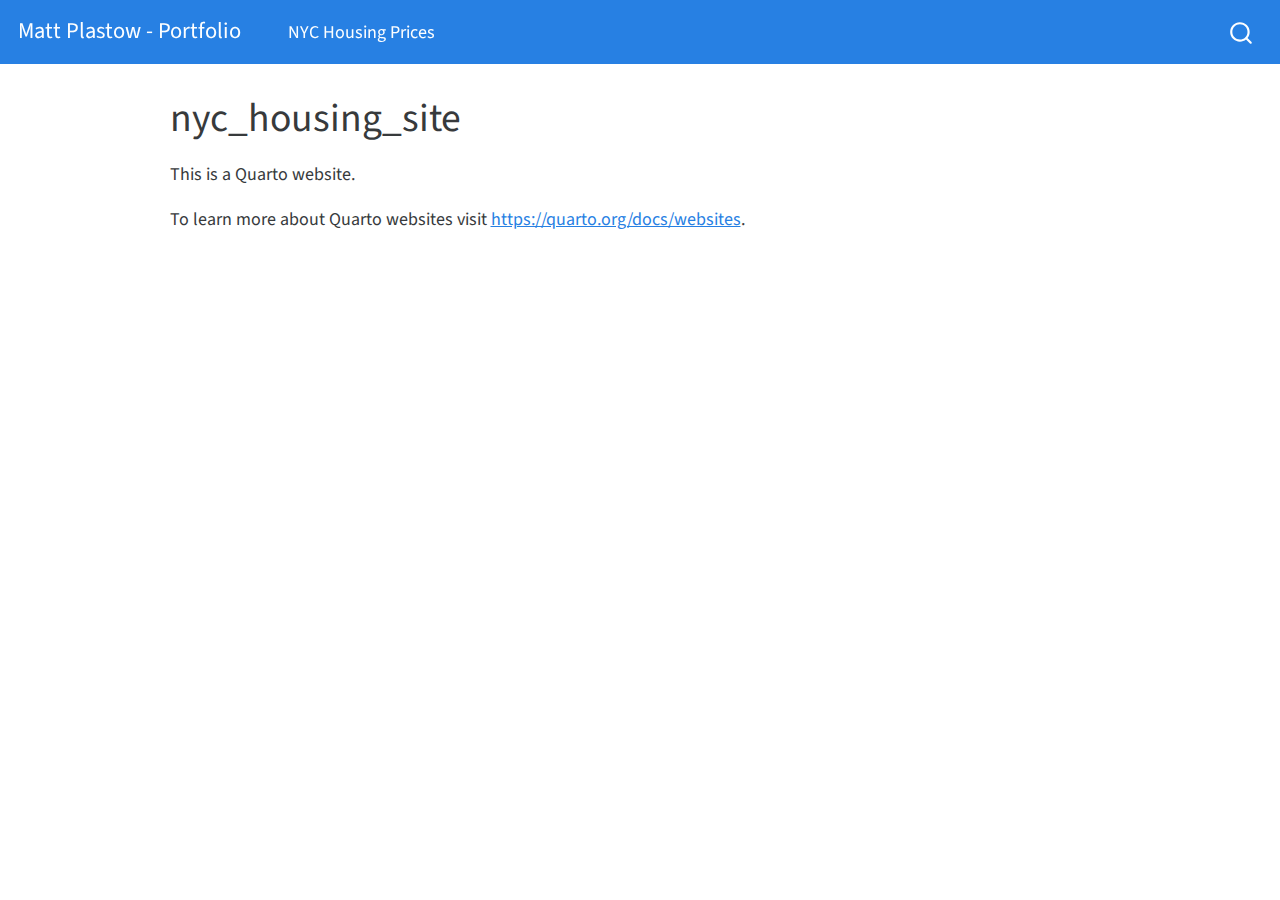
==== docs/index.html @ 540d97c2 "Quarto website" ====
<!DOCTYPE html>
<html xmlns="http://www.w3.org/1999/xhtml" lang="en" xml:lang="en"><head>

<meta charset="utf-8">
<meta name="generator" content="quarto-1.1.251">

<meta name="viewport" content="width=device-width, initial-scale=1.0, user-scalable=yes">


<title>Matt Plastow - Portfolio - nyc_housing_site</title>
<style>
code{white-space: pre-wrap;}
span.smallcaps{font-variant: small-caps;}
div.columns{display: flex; gap: min(4vw, 1.5em);}
div.column{flex: auto; overflow-x: auto;}
div.hanging-indent{margin-left: 1.5em; text-indent: -1.5em;}
ul.task-list{list-style: none;}
ul.task-list li input[type="checkbox"] {
  width: 0.8em;
  margin: 0 0.8em 0.2em -1.6em;
  vertical-align: middle;
}
</style>


<script src="site_libs/quarto-nav/quarto-nav.js"></script>
<script src="site_libs/quarto-nav/headroom.min.js"></script>
<script src="site_libs/clipboard/clipboard.min.js"></script>
<script src="site_libs/quarto-search/autocomplete.umd.js"></script>
<script src="site_libs/quarto-search/fuse.min.js"></script>
<script src="site_libs/quarto-search/quarto-search.js"></script>
<meta name="quarto:offset" content="./">
<script src="site_libs/quarto-html/quarto.js"></script>
<script src="site_libs/quarto-html/popper.min.js"></script>
<script src="site_libs/quarto-html/tippy.umd.min.js"></script>
<script src="site_libs/quarto-html/anchor.min.js"></script>
<link href="site_libs/quarto-html/tippy.css" rel="stylesheet">
<link href="site_libs/quarto-html/quarto-syntax-highlighting.css" rel="stylesheet" id="quarto-text-highlighting-styles">
<script src="site_libs/bootstrap/bootstrap.min.js"></script>
<link href="site_libs/bootstrap/bootstrap-icons.css" rel="stylesheet">
<link href="site_libs/bootstrap/bootstrap.min.css" rel="stylesheet" id="quarto-bootstrap" data-mode="light">
<script id="quarto-search-options" type="application/json">{
  "location": "navbar",
  "copy-button": false,
  "collapse-after": 3,
  "panel-placement": "end",
  "type": "overlay",
  "limit": 20,
  "language": {
    "search-no-results-text": "No results",
    "search-matching-documents-text": "matching documents",
    "search-copy-link-title": "Copy link to search",
    "search-hide-matches-text": "Hide additional matches",
    "search-more-match-text": "more match in this document",
    "search-more-matches-text": "more matches in this document",
    "search-clear-button-title": "Clear",
    "search-detached-cancel-button-title": "Cancel",
    "search-submit-button-title": "Submit"
  }
}</script>


<link rel="stylesheet" href="styles.css">
</head>

<body class="nav-fixed">

<div id="quarto-search-results"></div>
  <header id="quarto-header" class="headroom fixed-top">
    <nav class="navbar navbar-expand-lg navbar-dark ">
      <div class="navbar-container container-fluid">
      <div class="navbar-brand-container">
    <a class="navbar-brand" href="./index.html">
    <span class="navbar-title">Matt Plastow - Portfolio</span>
    </a>
  </div>
          <button class="navbar-toggler" type="button" data-bs-toggle="collapse" data-bs-target="#navbarCollapse" aria-controls="navbarCollapse" aria-expanded="false" aria-label="Toggle navigation" onclick="if (window.quartoToggleHeadroom) { window.quartoToggleHeadroom(); }">
  <span class="navbar-toggler-icon"></span>
</button>
          <div class="collapse navbar-collapse" id="navbarCollapse">
            <ul class="navbar-nav navbar-nav-scroll me-auto">
  <li class="nav-item">
    <a class="nav-link" href="./analysis_main_final.html">NYC Housing Prices</a>
  </li>  
</ul>
              <div id="quarto-search" class="" title="Search"></div>
          </div> <!-- /navcollapse -->
      </div> <!-- /container-fluid -->
    </nav>
</header>
<!-- content -->
<div id="quarto-content" class="quarto-container page-columns page-rows-contents page-layout-article page-navbar">
<!-- sidebar -->
<!-- margin-sidebar -->
    <div id="quarto-margin-sidebar" class="sidebar margin-sidebar">
        
    </div>
<!-- main -->
<main class="content" id="quarto-document-content">

<header id="title-block-header" class="quarto-title-block default">
<div class="quarto-title">
<h1 class="title">nyc_housing_site</h1>
</div>



<div class="quarto-title-meta">

    
    
  </div>
  

</header>

<p>This is a Quarto website.</p>
<p>To learn more about Quarto websites visit <a href="https://quarto.org/docs/websites" class="uri">https://quarto.org/docs/websites</a>.</p>



</main> <!-- /main -->
<script id="quarto-html-after-body" type="application/javascript">
window.document.addEventListener("DOMContentLoaded", function (event) {
  const toggleBodyColorMode = (bsSheetEl) => {
    const mode = bsSheetEl.getAttribute("data-mode");
    const bodyEl = window.document.querySelector("body");
    if (mode === "dark") {
      bodyEl.classList.add("quarto-dark");
      bodyEl.classList.remove("quarto-light");
    } else {
      bodyEl.classList.add("quarto-light");
      bodyEl.classList.remove("quarto-dark");
    }
  }
  const toggleBodyColorPrimary = () => {
    const bsSheetEl = window.document.querySelector("link#quarto-bootstrap");
    if (bsSheetEl) {
      toggleBodyColorMode(bsSheetEl);
    }
  }
  toggleBodyColorPrimary();  
  const icon = "";
  const anchorJS = new window.AnchorJS();
  anchorJS.options = {
    placement: 'right',
    icon: icon
  };
  anchorJS.add('.anchored');
  const clipboard = new window.ClipboardJS('.code-copy-button', {
    target: function(trigger) {
      return trigger.previousElementSibling;
    }
  });
  clipboard.on('success', function(e) {
    // button target
    const button = e.trigger;
    // don't keep focus
    button.blur();
    // flash "checked"
    button.classList.add('code-copy-button-checked');
    var currentTitle = button.getAttribute("title");
    button.setAttribute("title", "Copied!");
    setTimeout(function() {
      button.setAttribute("title", currentTitle);
      button.classList.remove('code-copy-button-checked');
    }, 1000);
    // clear code selection
    e.clearSelection();
  });
  function tippyHover(el, contentFn) {
    const config = {
      allowHTML: true,
      content: contentFn,
      maxWidth: 500,
      delay: 100,
      arrow: false,
      appendTo: function(el) {
          return el.parentElement;
      },
      interactive: true,
      interactiveBorder: 10,
      theme: 'quarto',
      placement: 'bottom-start'
    };
    window.tippy(el, config); 
  }
  const noterefs = window.document.querySelectorAll('a[role="doc-noteref"]');
  for (var i=0; i<noterefs.length; i++) {
    const ref = noterefs[i];
    tippyHover(ref, function() {
      // use id or data attribute instead here
      let href = ref.getAttribute('data-footnote-href') || ref.getAttribute('href');
      try { href = new URL(href).hash; } catch {}
      const id = href.replace(/^#\/?/, "");
      const note = window.document.getElementById(id);
      return note.innerHTML;
    });
  }
  var bibliorefs = window.document.querySelectorAll('a[role="doc-biblioref"]');
  for (var i=0; i<bibliorefs.length; i++) {
    const ref = bibliorefs[i];
    const cites = ref.parentNode.getAttribute('data-cites').split(' ');
    tippyHover(ref, function() {
      var popup = window.document.createElement('div');
      cites.forEach(function(cite) {
        var citeDiv = window.document.createElement('div');
        citeDiv.classList.add('hanging-indent');
        citeDiv.classList.add('csl-entry');
        var biblioDiv = window.document.getElementById('ref-' + cite);
        if (biblioDiv) {
          citeDiv.innerHTML = biblioDiv.innerHTML;
        }
        popup.appendChild(citeDiv);
      });
      return popup.innerHTML;
    });
  }
});
</script>
</div> <!-- /content -->



</body></html>
---- docs/site_libs/quarto-html/tippy.css ----
.tippy-box[data-animation=fade][data-state=hidden]{opacity:0}[data-tippy-root]{max-width:calc(100vw - 10px)}.tippy-box{position:relative;background-color:#333;color:#fff;border-radius:4px;font-size:14px;line-height:1.4;white-space:normal;outline:0;transition-property:transform,visibility,opacity}.tippy-box[data-placement^=top]>.tippy-arrow{bottom:0}.tippy-box[data-placement^=top]>.tippy-arrow:before{bottom:-7px;left:0;border-width:8px 8px 0;border-top-color:initial;transform-origin:center top}.tippy-box[data-placement^=bottom]>.tippy-arrow{top:0}.tippy-box[data-placement^=bottom]>.tippy-arrow:before{top:-7px;left:0;border-width:0 8px 8px;border-bottom-color:initial;transform-origin:center bottom}.tippy-box[data-placement^=left]>.tippy-arrow{right:0}.tippy-box[data-placement^=left]>.tippy-arrow:before{border-width:8px 0 8px 8px;border-left-color:initial;right:-7px;transform-origin:center left}.tippy-box[data-placement^=right]>.tippy-arrow{left:0}.tippy-box[data-placement^=right]>.tippy-arrow:before{left:-7px;border-width:8px 8px 8px 0;border-right-color:initial;transform-origin:center right}.tippy-box[data-inertia][data-state=visible]{transition-timing-function:cubic-bezier(.54,1.5,.38,1.11)}.tippy-arrow{width:16px;height:16px;color:#333}.tippy-arrow:before{content:"";position:absolute;border-color:transparent;border-style:solid}.tippy-content{position:relative;padding:5px 9px;z-index:1}
---- docs/site_libs/quarto-html/quarto-syntax-highlighting.css ----
/* quarto syntax highlight colors */
:root {
  --quarto-hl-ot-color: #003B4F;
  --quarto-hl-at-color: #657422;
  --quarto-hl-ss-color: #20794D;
  --quarto-hl-an-color: #5E5E5E;
  --quarto-hl-fu-color: #4758AB;
  --quarto-hl-st-color: #20794D;
  --quarto-hl-cf-color: #003B4F;
  --quarto-hl-op-color: #5E5E5E;
  --quarto-hl-er-color: #AD0000;
  --quarto-hl-bn-color: #AD0000;
  --quarto-hl-al-color: #AD0000;
  --quarto-hl-va-color: #111111;
  --quarto-hl-bu-color: inherit;
  --quarto-hl-ex-color: inherit;
  --quarto-hl-pp-color: #AD0000;
  --quarto-hl-in-color: #5E5E5E;
  --quarto-hl-vs-color: #20794D;
  --quarto-hl-wa-color: #5E5E5E;
  --quarto-hl-do-color: #5E5E5E;
  --quarto-hl-im-color: #00769E;
  --quarto-hl-ch-color: #20794D;
  --quarto-hl-dt-color: #AD0000;
  --quarto-hl-fl-color: #AD0000;
  --quarto-hl-co-color: #5E5E5E;
  --quarto-hl-cv-color: #5E5E5E;
  --quarto-hl-cn-color: #8f5902;
  --quarto-hl-sc-color: #5E5E5E;
  --quarto-hl-dv-color: #AD0000;
  --quarto-hl-kw-color: #003B4F;
}

/* other quarto variables */
:root {
  --quarto-font-monospace: SFMono-Regular, Menlo, Monaco, Consolas, "Liberation Mono", "Courier New", monospace;
}

pre > code.sourceCode > span {
  color: #003B4F;
}

code span {
  color: #003B4F;
}

code.sourceCode > span {
  color: #003B4F;
}

div.sourceCode,
div.sourceCode pre.sourceCode {
  color: #003B4F;
}

code span.ot {
  color: #003B4F;
}

code span.at {
  color: #657422;
}

code span.ss {
  color: #20794D;
}

code span.an {
  color: #5E5E5E;
}

code span.fu {
  color: #4758AB;
}

code span.st {
  color: #20794D;
}

code span.cf {
  color: #003B4F;
}

code span.op {
  color: #5E5E5E;
}

code span.er {
  color: #AD0000;
}

code span.bn {
  color: #AD0000;
}

code span.al {
  color: #AD0000;
}

code span.va {
  color: #111111;
}

code span.pp {
  color: #AD0000;
}

code span.in {
  color: #5E5E5E;
}

code span.vs {
  color: #20794D;
}

code span.wa {
  color: #5E5E5E;
  font-style: italic;
}

code span.do {
  color: #5E5E5E;
  font-style: italic;
}

code span.im {
  color: #00769E;
}

code span.ch {
  color: #20794D;
}

code span.dt {
  color: #AD0000;
}

code span.fl {
  color: #AD0000;
}

code span.co {
  color: #5E5E5E;
}

code span.cv {
  color: #5E5E5E;
  font-style: italic;
}

code span.cn {
  color: #8f5902;
}

code span.sc {
  color: #5E5E5E;
}

code span.dv {
  color: #AD0000;
}

code span.kw {
  color: #003B4F;
}

.prevent-inlining {
  content: "</";
}

/*# sourceMappingURL=debc5d5d77c3f9108843748ff7464032.css.map */
---- docs/styles.css ----
/* css styles */
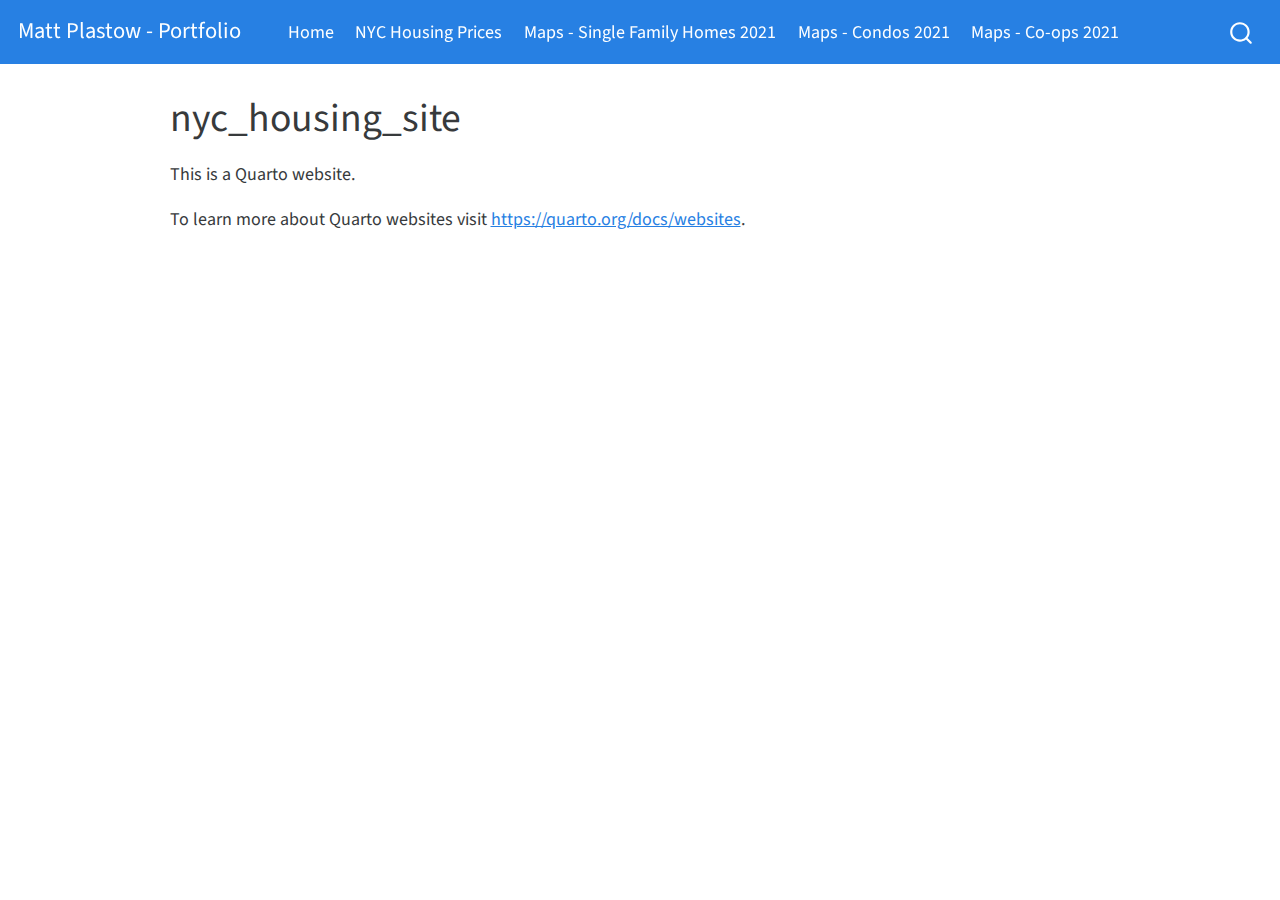
==== commit 0161d208: "Add some map pages" ====
--- a/docs/index.html
+++ b/docs/index.html
@@ -80,7 +80,19 @@
           <div class="collapse navbar-collapse" id="navbarCollapse">
             <ul class="navbar-nav navbar-nav-scroll me-auto">
   <li class="nav-item">
+    <a class="nav-link active" href="./index.html" aria-current="page">Home</a>
+  </li>  
+  <li class="nav-item">
     <a class="nav-link" href="./analysis_main_final.html">NYC Housing Prices</a>
+  </li>  
+  <li class="nav-item">
+    <a class="nav-link" href="./leaflet_maps_sfh_2021.html">Maps - Single Family Homes 2021</a>
+  </li>  
+  <li class="nav-item">
+    <a class="nav-link" href="./leaflet_maps_condos_2021.html">Maps - Condos 2021</a>
+  </li>  
+  <li class="nav-item">
+    <a class="nav-link" href="./leaflet_maps_co-ops_2021.html">Maps - Co-ops 2021</a>
   </li>  
 </ul>
               <div id="quarto-search" class="" title="Search"></div>
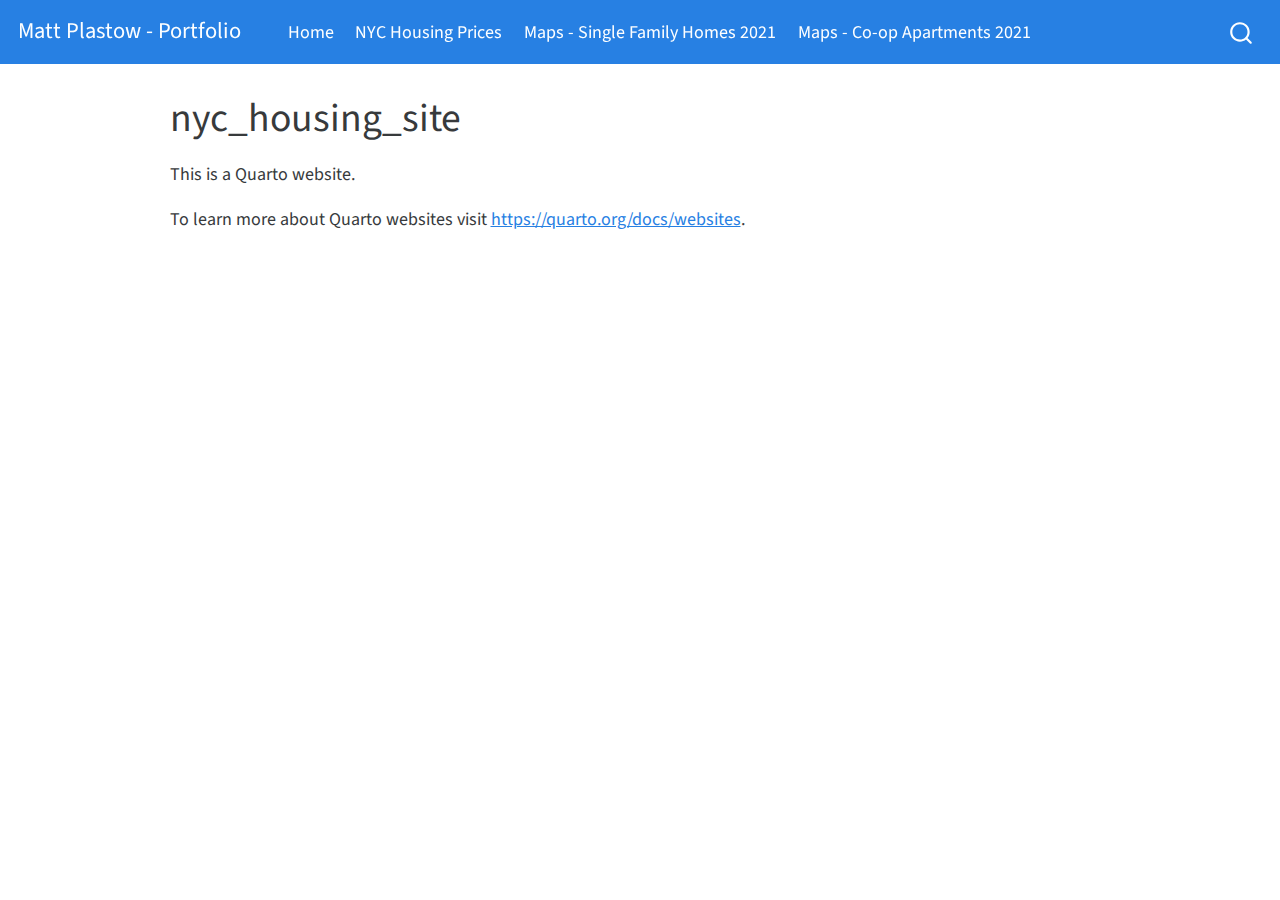
==== commit c0972e89: "Remove visible code blocks" ====
--- a/docs/index.html
+++ b/docs/index.html
@@ -89,10 +89,7 @@
     <a class="nav-link" href="./leaflet_maps_sfh_2021.html">Maps - Single Family Homes 2021</a>
   </li>  
   <li class="nav-item">
-    <a class="nav-link" href="./leaflet_maps_condos_2021.html">Maps - Condos 2021</a>
-  </li>  
-  <li class="nav-item">
-    <a class="nav-link" href="./leaflet_maps_co-ops_2021.html">Maps - Co-ops 2021</a>
+    <a class="nav-link" href="./leaflet_maps_coops_2021.html">Maps - Co-op Apartments 2021</a>
   </li>  
 </ul>
               <div id="quarto-search" class="" title="Search"></div>
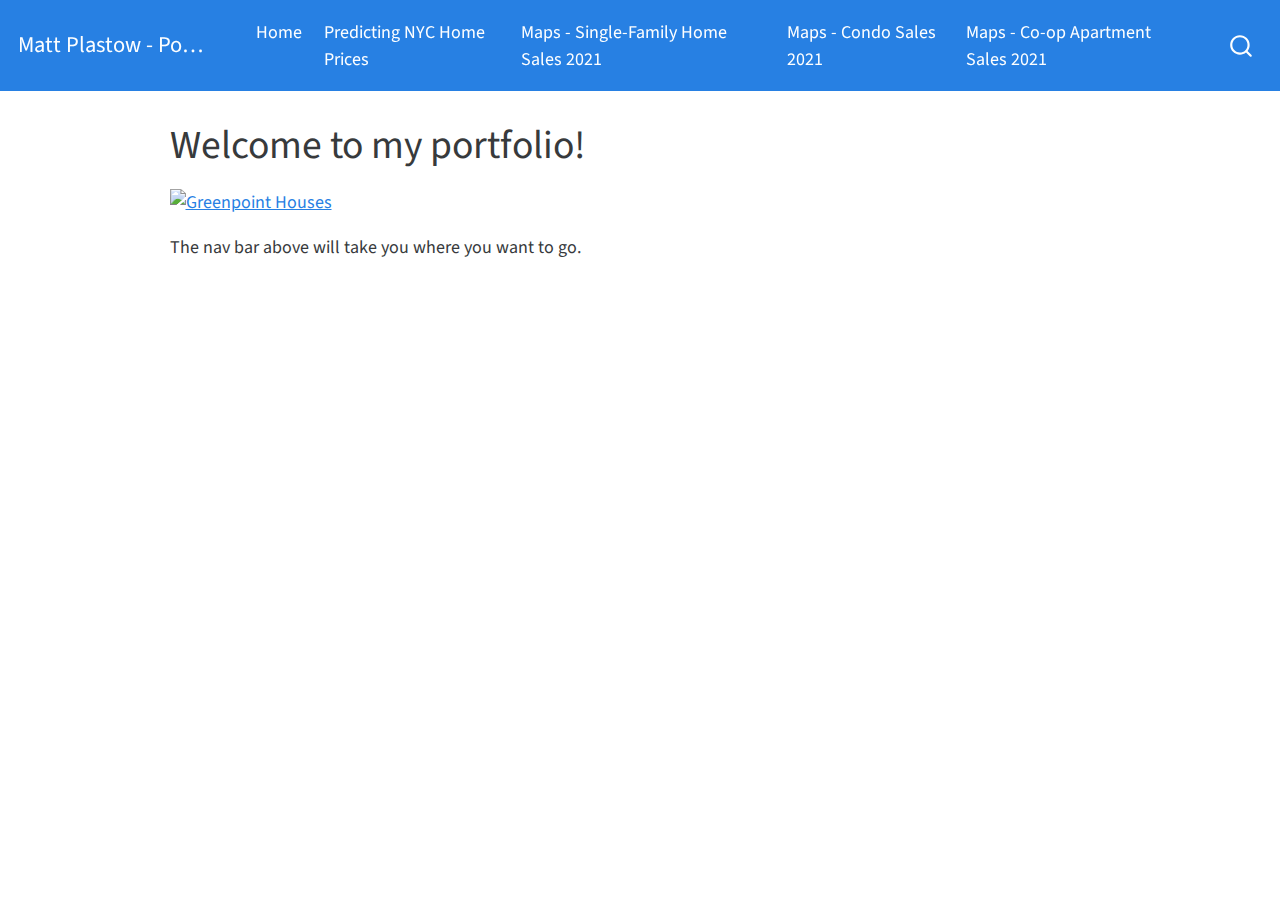
==== commit ad6289a9: "Add condo price map" ====
--- a/docs/index.html
+++ b/docs/index.html
@@ -7,7 +7,7 @@
 <meta name="viewport" content="width=device-width, initial-scale=1.0, user-scalable=yes">
 
 
-<title>Matt Plastow - Portfolio - nyc_housing_site</title>
+<title>Matt Plastow - Portfolio - Welcome to my portfolio!</title>
 <style>
 code{white-space: pre-wrap;}
 span.smallcaps{font-variant: small-caps;}
@@ -83,13 +83,16 @@
     <a class="nav-link active" href="./index.html" aria-current="page">Home</a>
   </li>  
   <li class="nav-item">
-    <a class="nav-link" href="./analysis_main_final.html">NYC Housing Prices</a>
-  </li>  
-  <li class="nav-item">
-    <a class="nav-link" href="./leaflet_maps_sfh_2021.html">Maps - Single Family Homes 2021</a>
-  </li>  
-  <li class="nav-item">
-    <a class="nav-link" href="./leaflet_maps_coops_2021.html">Maps - Co-op Apartments 2021</a>
+    <a class="nav-link" href="./analysis_main_final.html">Predicting NYC Home Prices</a>
+  </li>  
+  <li class="nav-item">
+    <a class="nav-link" href="./leaflet_maps_sfh_2021.html">Maps - Single-Family Home Sales 2021</a>
+  </li>  
+  <li class="nav-item">
+    <a class="nav-link" href="./leaflet_maps_condos_2021.html">Maps - Condo Sales 2021</a>
+  </li>  
+  <li class="nav-item">
+    <a class="nav-link" href="./leaflet_maps_coops_2021.html">Maps - Co-op Apartment Sales 2021</a>
   </li>  
 </ul>
               <div id="quarto-search" class="" title="Search"></div>
@@ -109,7 +112,7 @@
 
 <header id="title-block-header" class="quarto-title-block default">
 <div class="quarto-title">
-<h1 class="title">nyc_housing_site</h1>
+<h1 class="title">Welcome to my portfolio!</h1>
 </div>
 
 
@@ -123,8 +126,9 @@
 
 </header>
 
-<p>This is a Quarto website.</p>
-<p>To learn more about Quarto websites visit <a href="https://quarto.org/docs/websites" class="uri">https://quarto.org/docs/websites</a>.</p>
+<!-- <a title="David Berkowitz from New York, NY, USA, CC BY 2.0 &lt;https://creativecommons.org/licenses/by/2.0&gt;, via Wikimedia Commons" href="https://commons.wikimedia.org/wiki/File:Park_Slope_Brownstones_(2625843478).jpg"><img width="512" alt="Park Slope Brownstones (2625843478)" src="https://upload.wikimedia.org/wikipedia/commons/thumb/9/91/Park_Slope_Brownstones_%282625843478%29.jpg/512px-Park_Slope_Brownstones_%282625843478%29.jpg"></a> -->
+<p><a title="Kgwo1972 at English Wikipedia, Public domain, via Wikimedia Commons" href="https://commons.wikimedia.org/wiki/File:Greenpoint_Houses.JPG"><img width="512" alt="Greenpoint Houses" src="https://upload.wikimedia.org/wikipedia/commons/thumb/d/d3/Greenpoint_Houses.JPG/512px-Greenpoint_Houses.JPG"></a></p>
+<p>The nav bar above will take you where you want to go.</p>
 
 
 
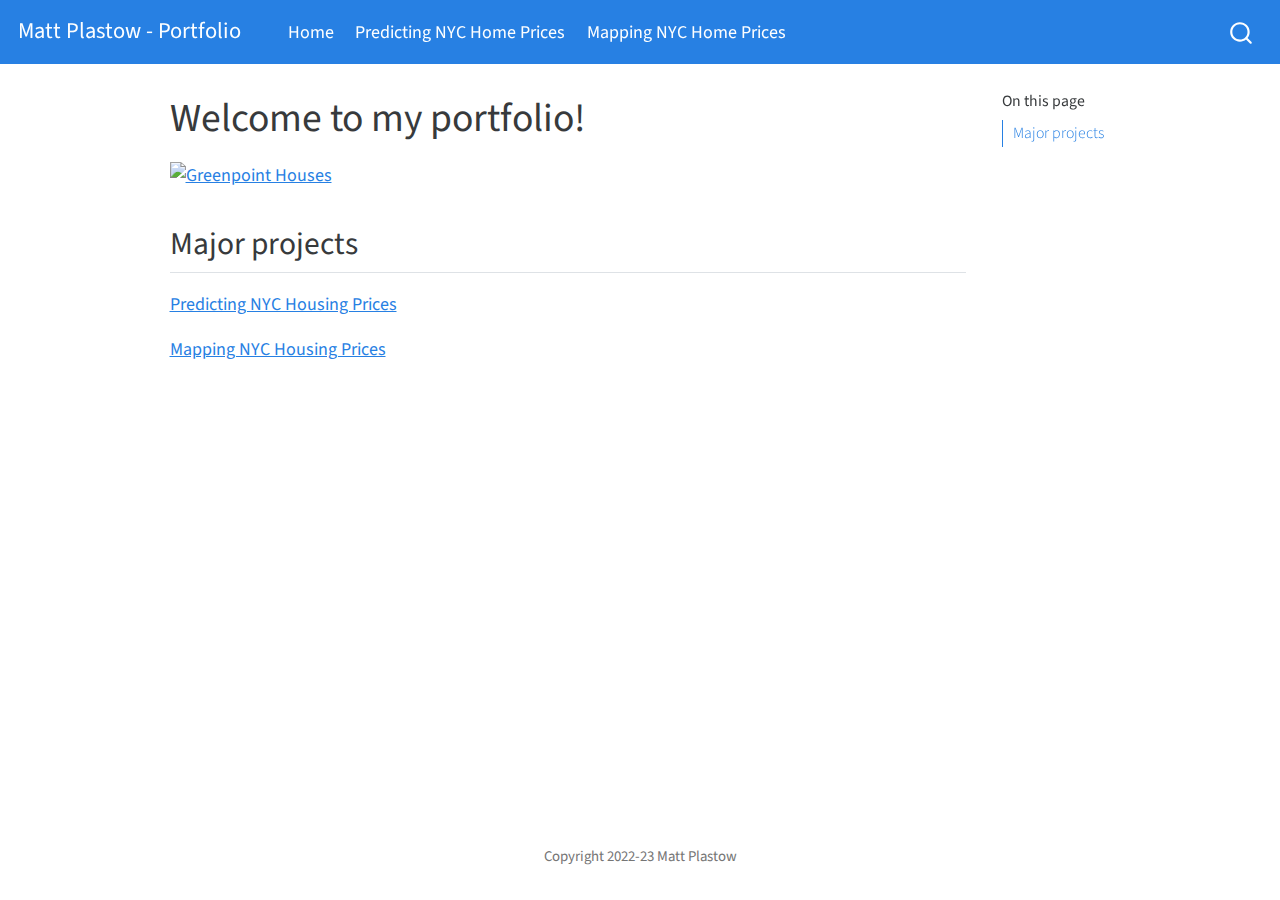
==== commit 22489841: "Paginated "Predicting NYC Home Prices" and "Mapping NYC Home Prices"" ====
--- a/docs/index.html
+++ b/docs/index.html
@@ -83,16 +83,10 @@
     <a class="nav-link active" href="./index.html" aria-current="page">Home</a>
   </li>  
   <li class="nav-item">
-    <a class="nav-link" href="./analysis_main_final.html">Predicting NYC Home Prices</a>
+    <a class="nav-link" href="./analysis_summary.html">Predicting NYC Home Prices</a>
   </li>  
   <li class="nav-item">
-    <a class="nav-link" href="./leaflet_maps_sfh_2021.html">Maps - Single-Family Home Sales 2021</a>
-  </li>  
-  <li class="nav-item">
-    <a class="nav-link" href="./leaflet_maps_condos_2021.html">Maps - Condo Sales 2021</a>
-  </li>  
-  <li class="nav-item">
-    <a class="nav-link" href="./leaflet_maps_coops_2021.html">Maps - Co-op Apartment Sales 2021</a>
+    <a class="nav-link" href="./leaflet_maps_sfh_2021.html">Mapping NYC Home Prices</a>
   </li>  
 </ul>
               <div id="quarto-search" class="" title="Search"></div>
@@ -105,7 +99,13 @@
 <!-- sidebar -->
 <!-- margin-sidebar -->
     <div id="quarto-margin-sidebar" class="sidebar margin-sidebar">
-        
+        <nav id="TOC" role="doc-toc" class="toc-active">
+    <h2 id="toc-title">On this page</h2>
+   
+  <ul>
+  <li><a href="#major-projects" id="toc-major-projects" class="nav-link active" data-scroll-target="#major-projects">Major projects</a></li>
+  </ul>
+</nav>
     </div>
 <!-- main -->
 <main class="content" id="quarto-document-content">
@@ -128,9 +128,13 @@
 
 <!-- <a title="David Berkowitz from New York, NY, USA, CC BY 2.0 &lt;https://creativecommons.org/licenses/by/2.0&gt;, via Wikimedia Commons" href="https://commons.wikimedia.org/wiki/File:Park_Slope_Brownstones_(2625843478).jpg"><img width="512" alt="Park Slope Brownstones (2625843478)" src="https://upload.wikimedia.org/wikipedia/commons/thumb/9/91/Park_Slope_Brownstones_%282625843478%29.jpg/512px-Park_Slope_Brownstones_%282625843478%29.jpg"></a> -->
 <p><a title="Kgwo1972 at English Wikipedia, Public domain, via Wikimedia Commons" href="https://commons.wikimedia.org/wiki/File:Greenpoint_Houses.JPG"><img width="512" alt="Greenpoint Houses" src="https://upload.wikimedia.org/wikipedia/commons/thumb/d/d3/Greenpoint_Houses.JPG/512px-Greenpoint_Houses.JPG"></a></p>
-<p>The nav bar above will take you where you want to go.</p>
-
-
+<section id="major-projects" class="level2">
+<h2 class="anchored" data-anchor-id="major-projects">Major projects</h2>
+<p><a href="./analysis_summary.html">Predicting NYC Housing Prices</a></p>
+<p><a href="./leaflet_maps_sfh_2021.html">Mapping NYC Housing Prices</a></p>
+
+
+</section>
 
 </main> <!-- /main -->
 <script id="quarto-html-after-body" type="application/javascript">
@@ -232,6 +236,11 @@
 });
 </script>
 </div> <!-- /content -->
+<footer class="footer">
+  <div class="nav-footer">
+      <div class="nav-footer-center">Copyright 2022-23 Matt Plastow</div>
+  </div>
+</footer>
 
 
 
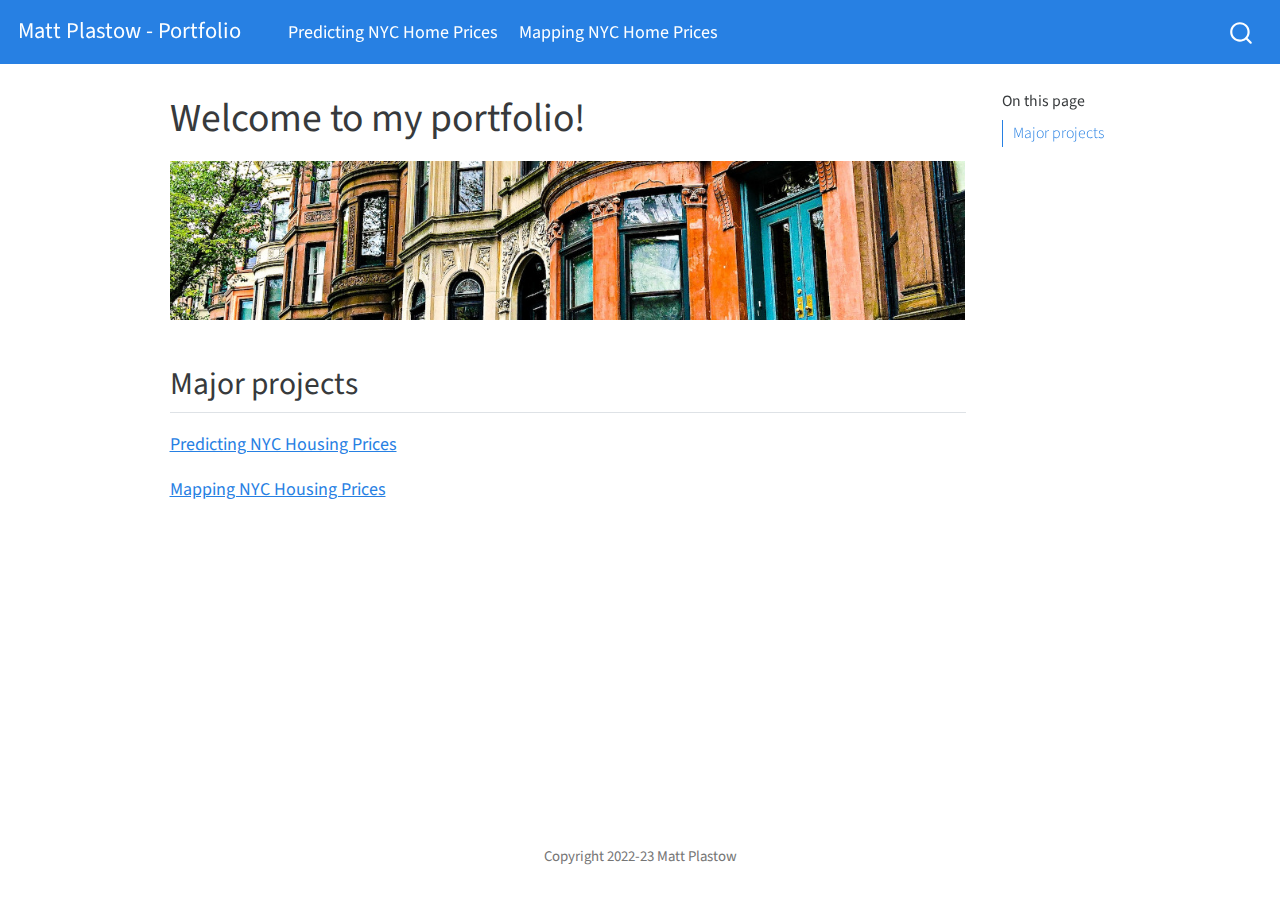
==== commit dd05ce50: "Added photos for most pages" ====
--- a/docs/index.html
+++ b/docs/index.html
@@ -80,9 +80,6 @@
           <div class="collapse navbar-collapse" id="navbarCollapse">
             <ul class="navbar-nav navbar-nav-scroll me-auto">
   <li class="nav-item">
-    <a class="nav-link active" href="./index.html" aria-current="page">Home</a>
-  </li>  
-  <li class="nav-item">
     <a class="nav-link" href="./analysis_summary.html">Predicting NYC Home Prices</a>
   </li>  
   <li class="nav-item">
@@ -126,8 +123,11 @@
 
 </header>
 
-<!-- <a title="David Berkowitz from New York, NY, USA, CC BY 2.0 &lt;https://creativecommons.org/licenses/by/2.0&gt;, via Wikimedia Commons" href="https://commons.wikimedia.org/wiki/File:Park_Slope_Brownstones_(2625843478).jpg"><img width="512" alt="Park Slope Brownstones (2625843478)" src="https://upload.wikimedia.org/wikipedia/commons/thumb/9/91/Park_Slope_Brownstones_%282625843478%29.jpg/512px-Park_Slope_Brownstones_%282625843478%29.jpg"></a> -->
-<p><a title="Kgwo1972 at English Wikipedia, Public domain, via Wikimedia Commons" href="https://commons.wikimedia.org/wiki/File:Greenpoint_Houses.JPG"><img width="512" alt="Greenpoint Houses" src="https://upload.wikimedia.org/wikipedia/commons/thumb/d/d3/Greenpoint_Houses.JPG/512px-Greenpoint_Houses.JPG"></a></p>
+<div class="quarto-figure quarto-figure-center">
+<figure class="figure">
+<p><a href="https://unsplash.com/photos/NHgKQCaor8E"><img src="images/axp-photography-NHgKQCaor8E-unsplash_1000x200.jpg" class="img-fluid figure-img"></a></p>
+</figure>
+</div>
 <section id="major-projects" class="level2">
 <h2 class="anchored" data-anchor-id="major-projects">Major projects</h2>
 <p><a href="./analysis_summary.html">Predicting NYC Housing Prices</a></p>
